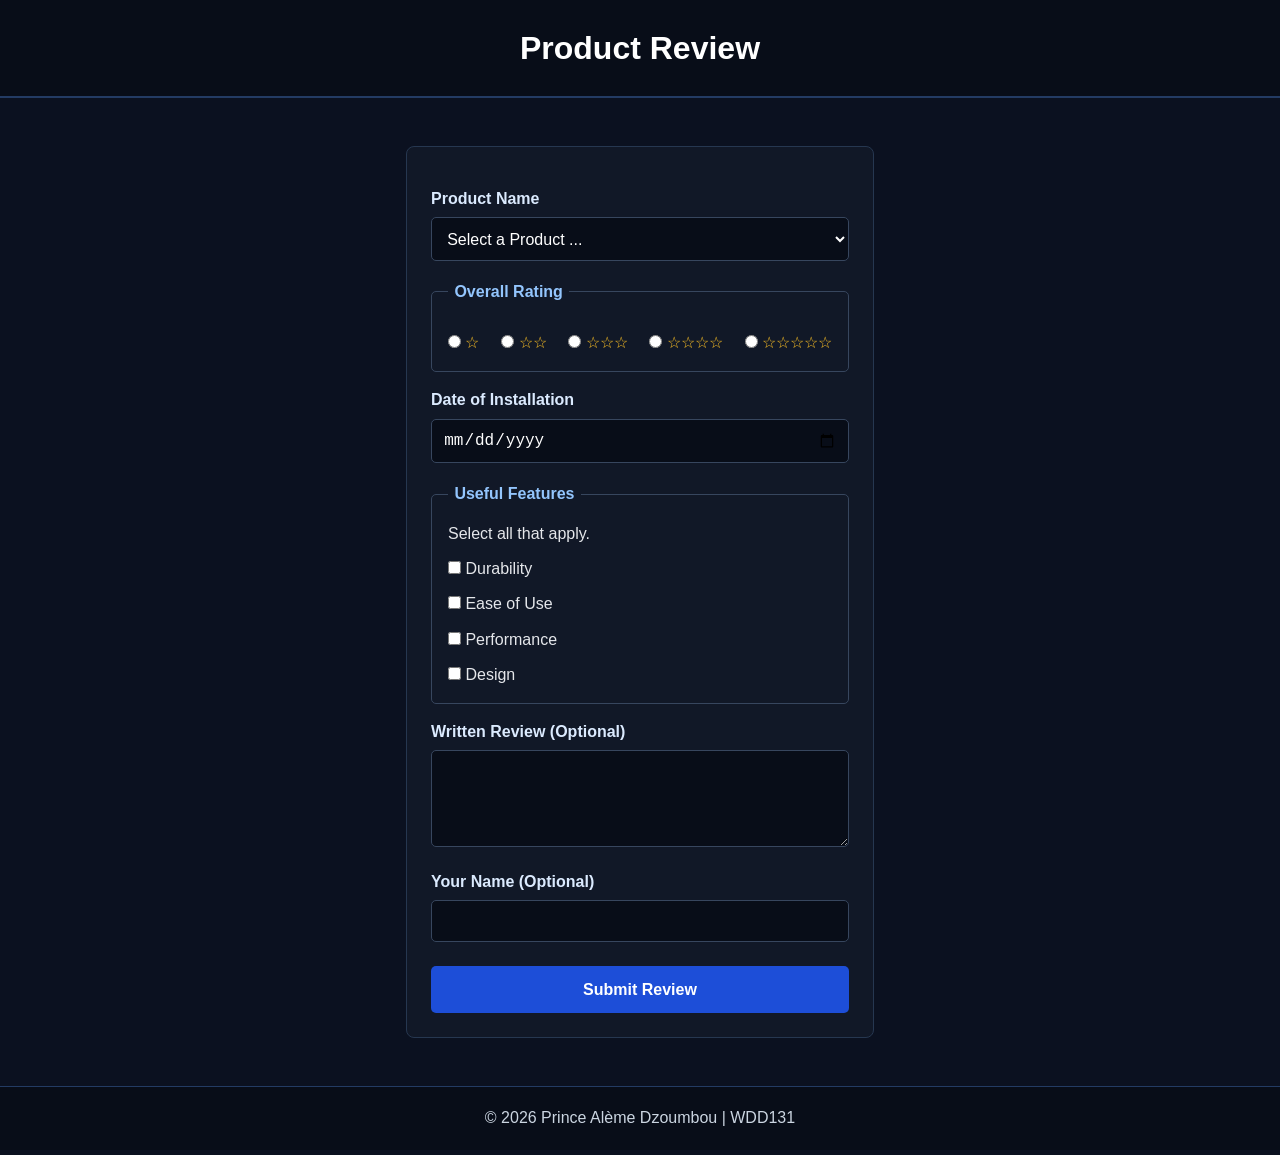
==== form.html @ cbee492b "form" ====
<!DOCTYPE html>
<html lang="en">
<head>
    <meta charset="UTF-8">
    <meta name="viewport" content="width=device-width, initial-scale=1.0">
    <meta name="description" content="Product Review Form">
    <meta name="author" content="Prince Alème Dzoumbou">
    <title>Product Review Form | WDD131</title>

    <link rel="stylesheet" href="styles/form.css">
    <script src="scripts/form.js" defer></script>
</head>

<body>

    <header>
        <h1>Product Review</h1>
    </header>

    <main>
        <form method="get" action="review.html">

            <!-- Product Name -->
            <label for="product">Product Name</label>
            <select id="product" name="product" required>
                <option value="" disabled selected>Select a Product ...</option>
            </select>

            <!-- Overall Rating -->
            <fieldset>
                <legend>Overall Rating</legend>

                <div class="rating">
                    <label for="rating1">
                        <input type="radio" id="rating1" name="rating" value="1" required>
                        ☆
                    </label>

                    <label for="rating2">
                        <input type="radio" id="rating2" name="rating" value="2">
                        ☆☆
                    </label>

                    <label for="rating3">
                        <input type="radio" id="rating3" name="rating" value="3">
                        ☆☆☆
                    </label>

                    <label for="rating4">
                        <input type="radio" id="rating4" name="rating" value="4">
                        ☆☆☆☆
                    </label>

                    <label for="rating5">
                        <input type="radio" id="rating5" name="rating" value="5">
                        ☆☆☆☆☆
                    </label>
                </div>
            </fieldset>

            <!-- Installation Date -->
            <label for="installDate">Date of Installation</label>
            <input type="date" id="installDate" name="installDate" required>

            <!-- Useful Features -->
            <fieldset>
                <legend>Useful Features</legend>
                <p>Select all that apply.</p>

                <label for="durability">
                    <input type="checkbox" id="durability" name="features" value="Durability">
                    Durability
                </label>

                <label for="ease">
                    <input type="checkbox" id="ease" name="features" value="Ease of Use">
                    Ease of Use
                </label>

                <label for="performance">
                    <input type="checkbox" id="performance" name="features" value="Performance">
                    Performance
                </label>

                <label for="design">
                    <input type="checkbox" id="design" name="features" value="Design">
                    Design
                </label>
            </fieldset>

            <!-- Written Review -->
            <label for="review">Written Review (Optional)</label>
            <textarea id="review" name="review" rows="4"></textarea>

            <!-- User Name -->
            <label for="username">Your Name (Optional)</label>
            <input type="text" id="username" name="username">

            <!-- Submit Button -->
            <input type="submit" value="Submit Review">

        </form>
    </main>

    <footer>
        <p>&copy; 2026 Prince Alème Dzoumbou | WDD131</p>
    </footer>

</body>
</html>
---- styles/form.css ----
* {
    margin: 0;
    padding: 0;
    box-sizing: border-box;
}

body {
    font-family: Arial, sans-serif;
    background-color: #0b1120;
    color: #e5e7eb;
    line-height: 1.5;
}

/* Header */
header {
    background-color: #080d18;
    color: white;
    text-align: center;
    padding: 1.5rem;
    border-bottom: 2px solid #233b63;
}

/* Main */
main {
    max-width: 500px;
    margin: 2rem auto;
    padding: 1rem;
}

/* Form */
form {
    background-color: #111827;
    padding: 1.5rem;
    border: 1px solid #263750;
    border-radius: 8px;
}

/* Labels */
form > label {
    display: block;
    margin-top: 1rem;
    font-weight: bold;
    color: #dbeafe;
}

/* Input fields */
select,
input[type="date"],
input[type="text"],
textarea {
    width: 100%;
    padding: 0.7rem;
    margin-top: 0.4rem;
    border: 1px solid #37465e;
    border-radius: 5px;
    font-size: 1rem;
    background-color: #080d18;
    color: white;
}

select:focus,
input:focus,
textarea:focus {
    outline: 2px solid #60a5fa;
    border-color: #60a5fa;
}

textarea {
    resize: vertical;
}

/* Fieldsets */
fieldset {
    border: 1px solid #37465e;
    border-radius: 5px;
    padding: 1rem;
    margin-top: 1.2rem;
}

legend {
    font-weight: bold;
    color: #93c5fd;
    padding: 0 0.4rem;
}

/* Rating */
.rating {
    display: flex;
    justify-content: space-between;
    gap: 0.4rem;
}

.rating label {
    color: #fbbf24;
    cursor: pointer;
}

.rating input {
    accent-color: #60a5fa;
}

/* Checkboxes */
fieldset label {
    display: block;
    margin-top: 0.7rem;
    cursor: pointer;
}

input[type="checkbox"] {
    accent-color: #60a5fa;
}

/* Submit button */
input[type="submit"] {
    width: 100%;
    margin-top: 1.5rem;
    padding: 0.9rem;
    background-color: #1d4ed8;
    color: white;
    border: none;
    border-radius: 5px;
    font-size: 1rem;
    font-weight: bold;
    cursor: pointer;
}

input[type="submit"]:hover {
    background-color: #2563eb;
}

/* Footer */
footer {
    background-color: #080d18;
    color: #cbd5e1;
    text-align: center;
    padding: 1.2rem;
    border-top: 1px solid #233b63;
}

/* Confirmation */
.confirmation {
    background-color: #111827;
    padding: 2rem;
    border: 1px solid #263750;
    border-radius: 8px;
    text-align: center;
}

.confirmation h2 {
    color: #93c5fd;
    margin-bottom: 1rem;
}

.confirmation p {
    margin-bottom: 1rem;
}

.review-count {
    background-color: #080d18;
    padding: 1rem;
    margin: 1rem 0;
    border-radius: 5px;
}

.review-count span {
    display: block;
    color: #60a5fa;
    font-size: 2rem;
    font-weight: bold;
}

.back-button {
    display: inline-block;
    background-color: #1d4ed8;
    color: white;
    padding: 0.8rem 1.2rem;
    text-decoration: none;
    border-radius: 5px;
}

.back-button:hover {
    background-color: #2563eb;
}

/* Mobile */
@media screen and (max-width: 480px) {
    main {
        margin: 1rem auto;
    }

    form {
        padding: 1rem;
    }

    .rating {
        flex-wrap: wrap;
    }
}
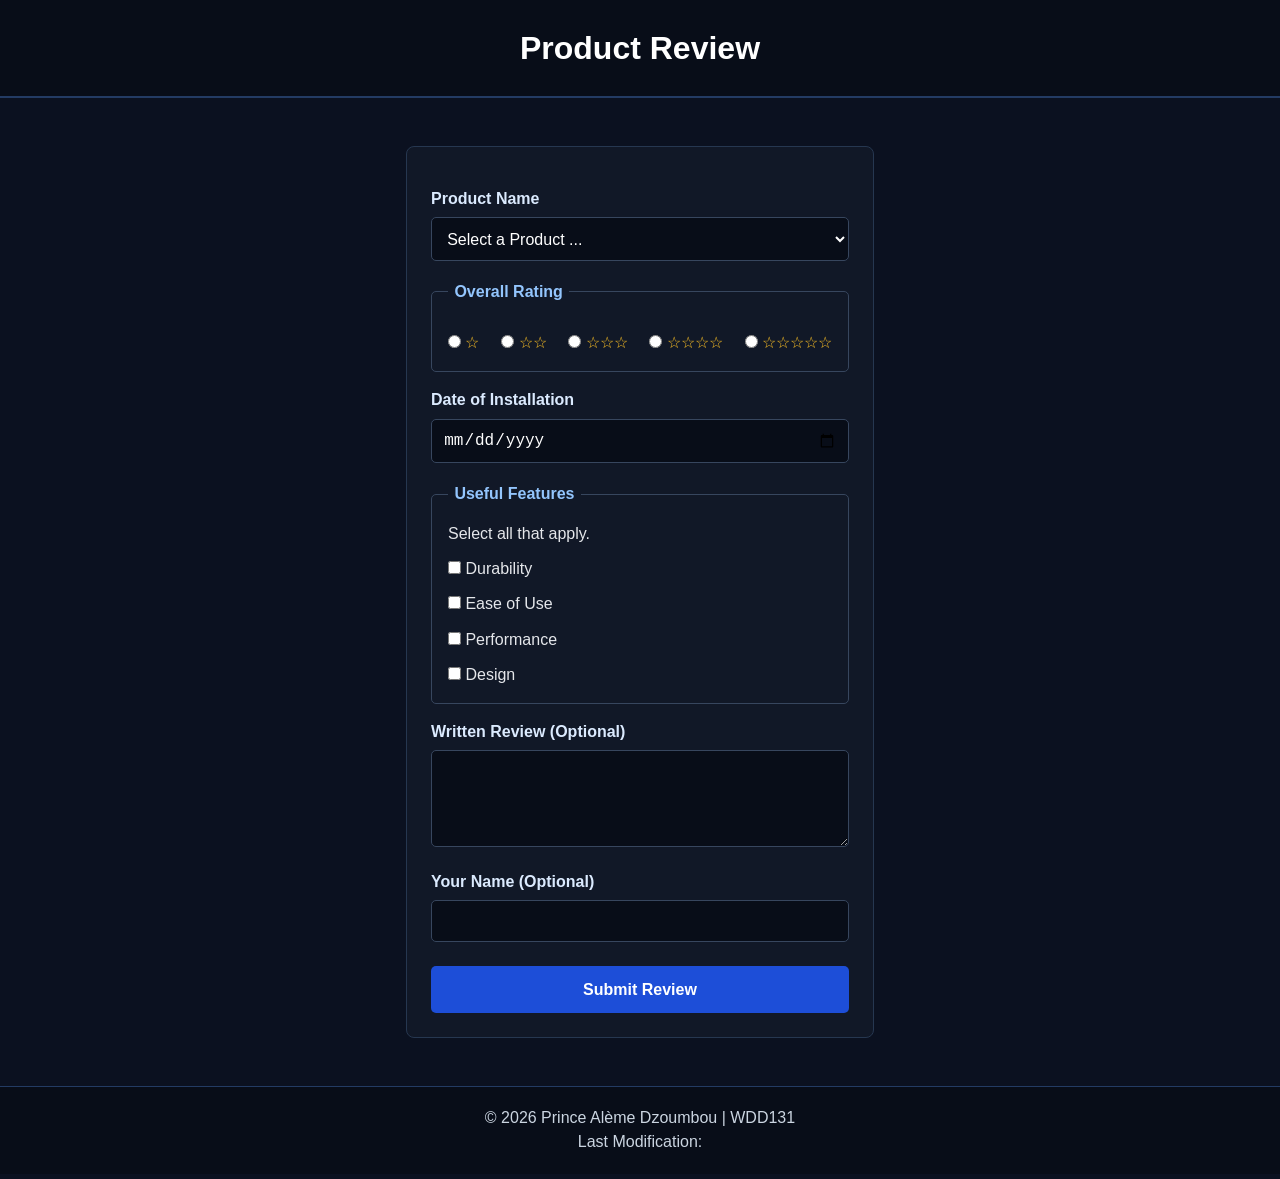
==== commit b62e39ff: "form" ====
--- a/form.html
+++ b/form.html
@@ -4,7 +4,7 @@
 <head>
     <meta charset="UTF-8">
     <meta name="viewport" content="width=device-width, initial-scale=1.0">
-    <meta name="description" content="Product Review Form">
+    <meta name="description" content="Product Review Formular">
     <meta name="author" content="Prince Alème Dzoumbou">
     <title>Product Review Form | WDD131</title>
 
@@ -21,13 +21,11 @@
     <main>
         <form method="get" action="review.html">
 
-            <!-- Product Name -->
             <label for="product">Product Name</label>
             <select id="product" name="product" required>
                 <option value="" disabled selected>Select a Product ...</option>
             </select>
 
-            <!-- Overall Rating -->
             <fieldset>
                 <legend>Overall Rating</legend>
 
@@ -59,11 +57,9 @@
                 </div>
             </fieldset>
 
-            <!-- Installation Date -->
             <label for="installDate">Date of Installation</label>
             <input type="date" id="installDate" name="installDate" required>
 
-            <!-- Useful Features -->
             <fieldset>
                 <legend>Useful Features</legend>
                 <p>Select all that apply.</p>
@@ -89,22 +85,24 @@
                 </label>
             </fieldset>
 
-            <!-- Written Review -->
             <label for="review">Written Review (Optional)</label>
             <textarea id="review" name="review" rows="4"></textarea>
 
-            <!-- User Name -->
             <label for="username">Your Name (Optional)</label>
             <input type="text" id="username" name="username">
 
-            <!-- Submit Button -->
             <input type="submit" value="Submit Review">
 
         </form>
     </main>
 
+    <script>
+        document.querySelector("#lastModified").textContent = document.lastModified;
+    </script>
+
     <footer>
-        <p>&copy; 2026 Prince Alème Dzoumbou | WDD131</p>
+        <p>© 2026 Prince Alème Dzoumbou | WDD131</p>
+        <p>Last Modification: <span id="lastModified"></span></p>
     </footer>
 
 </body>
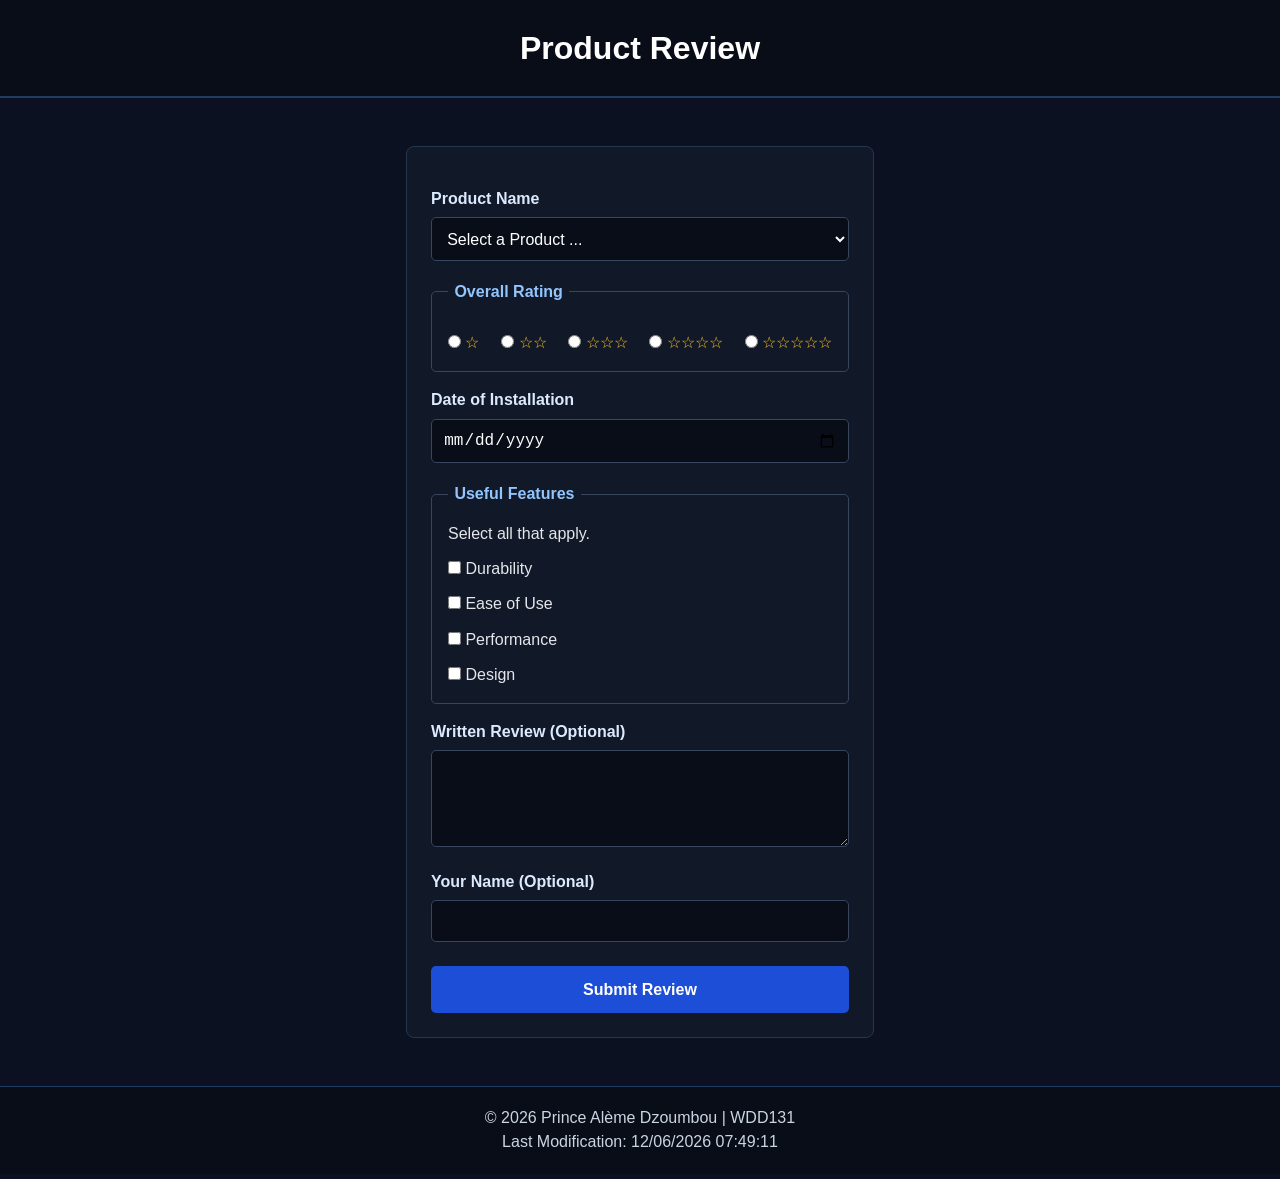
==== commit 5e8f11c8: "form" ====
--- a/form.html
+++ b/form.html
@@ -26,6 +26,7 @@
                 <option value="" disabled selected>Select a Product ...</option>
             </select>
 
+                    
             <fieldset>
                 <legend>Overall Rating</legend>
 
@@ -36,26 +37,27 @@
                     </label>
 
                     <label for="rating2">
-                        <input type="radio" id="rating2" name="rating" value="2">
+                        <input type="radio" id="rating2" name="rating" value="2" required>
                         ☆☆
                     </label>
 
                     <label for="rating3">
-                        <input type="radio" id="rating3" name="rating" value="3">
+                        <input type="radio" id="rating3" name="rating" value="3" required>
                         ☆☆☆
                     </label>
 
                     <label for="rating4">
-                        <input type="radio" id="rating4" name="rating" value="4">
+                        <input type="radio" id="rating4" name="rating" value="4" required>
                         ☆☆☆☆
                     </label>
 
                     <label for="rating5">
-                        <input type="radio" id="rating5" name="rating" value="5">
+                        <input type="radio" id="rating5" name="rating" value="5" required>
                         ☆☆☆☆☆
                     </label>
                 </div>
             </fieldset>
+
 
             <label for="installDate">Date of Installation</label>
             <input type="date" id="installDate" name="installDate" required>
@@ -96,9 +98,6 @@
         </form>
     </main>
 
-    <script>
-        document.querySelector("#lastModified").textContent = document.lastModified;
-    </script>
 
     <footer>
         <p>© 2026 Prince Alème Dzoumbou | WDD131</p>
